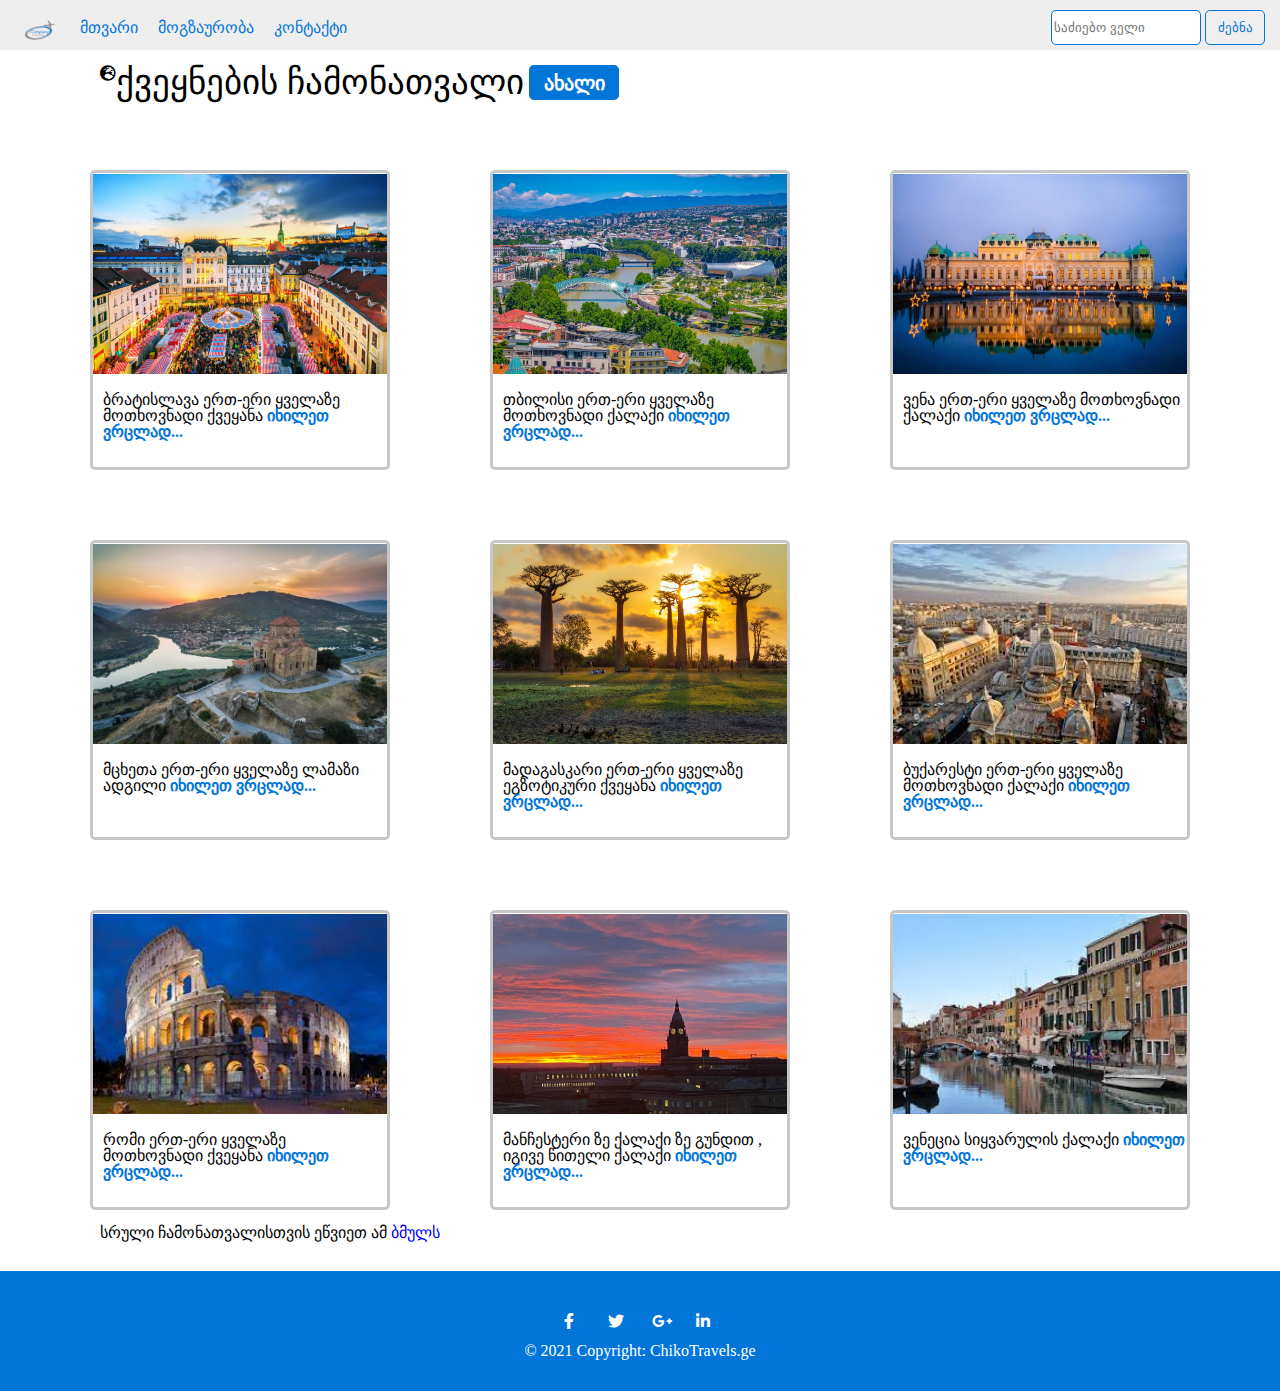
==== travel.html @ 3ccf8104 "message" ====
<!DOCTYPE html>
<html lang="en">
<head>
    <meta charset="UTF-8">
    <meta http-equiv="X-UA-Compatible" content="IE=edge">
    <meta name="viewport" content="width=device-width, initial-scale=1.0">
    <link rel="stylesheet" href="css/reset.css">
    <link rel="stylesheet" href="css/travel.css">
    <link rel="stylesheet" href="https://cdnjs.cloudflare.com/ajax/libs/font-awesome/5.15.1/css/all.min.css">
    <title>Travel</title>
</head>
<body>
     <!-- NAVBAR -->
<section class="container">
    <div>
        <ul class="items">
            <img src="img/logo.png" alt="logo" height="40"/>
            <li class="li-item"><a class="color_a" href="index.html">მთვარი</a></li>
            <li class="li-item"><a class="color_a" href="#">მოგზაურობა</a></li>
            <li class="li-item"><a class="color_a" href="contact.html">კონტაქტი</a></li>
        </ul>
    </div>
    <div>
        <div class="input_position" style="float:left">               
                <input class="input_search" type="search" placeholder="საძიებო ველი" aria-label="Search">
                <button id="search" type="submit">ძებნა</button>
        </div>
    </div>
</section>

<!-- Boxes -->
<section>
    <div class="text_header">
        <i class="fas fa-globe-europe"></i><p class="text_start">ქვეყნების ჩამონათვალი</p><div class="text_end"><p class="text_end_text">ახალი</p></div> 
    </div>

    <div class="flex-box">
        <div class="box">
            <img class="image_box" src="img/Bratislava.jfif" alt="bratislva">
            <p class="box_text">ბრატისლავა ერთ-ერი ყველაზე მოთხოვნადი ქვეყანა
                <a class="color_same" style="font-weight: bold" href="https://en.wikipedia.org/wiki/History_of_Bratislava" target="_blank">იხილეთ ვრცლად...</a>
            </p>
        </div>
        <div class="box">
            <img class="image_box" src="img/tbilisi.jpg" alt="tbilisi">
            <p class="box_text">თბილისი ერთ-ერი ყველაზე მოთხოვნადი ქალაქი
                <a class="color_same" style="font-weight: bold" href="https://en.wikipedia.org/wiki/History_of_Bratislava" target="_blank">იხილეთ ვრცლად...</a>
            </p>
        </div>
        <div class="box">
            <img class="image_box" src="img/vena.jpg" alt="vena">
            <p class="box_text">ვენა ერთ-ერი ყველაზე მოთხოვნადი ქალაქი
                <a class="color_same" style="font-weight: bold" href="https://en.wikipedia.org/wiki/History_of_Bratislava" target="_blank">იხილეთ ვრცლად...</a>
            </p>
        </div>
    </div>

    <div class="flex-box">
        <div class="box">
            <img class="image_box" src="img/mcxeta.jpg" alt="mcxeta">
            <p class="box_text">მცხეთა ერთ-ერი ყველაზე ლამაზი ადგილი
                <a class="color_same" style="font-weight: bold" href="https://en.wikipedia.org/wiki/History_of_Bratislava" target="_blank">იხილეთ ვრცლად...</a>
            </p>
        </div>
        <div class="box">
            <img class="image_box" src="img/madagascar.jpg" alt="madagascar">
            <p class="box_text">მადაგასკარი ერთ-ერი ყველაზე ეგზოტიკური ქვეყანა
                <a class="color_same" style="font-weight: bold" href="https://en.wikipedia.org/wiki/History_of_Bratislava" target="_blank">იხილეთ ვრცლად...</a>
            </p>
        </div>
        <div class="box">
            <img class="image_box" src="img/bucarest.jpg" alt="bucarest">
            <p class="box_text">ბუქარესტი ერთ-ერი ყველაზე მოთხოვნადი ქალაქი
                <a class="color_same" style="font-weight: bold" href="https://en.wikipedia.org/wiki/History_of_Bratislava" target="_blank">იხილეთ ვრცლად...</a>
            </p>
        </div>
    </div>

    <div class="flex-box">
        <div class="box">
            <img class="image_box" src="img/roma.jpg" alt="roma">
            <p class="box_text">რომი ერთ-ერი ყველაზე მოთხოვნადი ქვეყანა
                <a class="color_same" style="font-weight: bold" href="https://en.wikipedia.org/wiki/History_of_Bratislava" target="_blank">იხილეთ ვრცლად...</a>
            </p>
        </div>
        <div class="box">
            <img class="image_box" src="img/manchester.jpg" alt="manchester">
            <p class="box_text">მანჩესტერი ზე ქალაქი ზე გუნდით , იგივე წითელი ქალაქი 
                <a class="color_same" style="font-weight: bold" href="https://en.wikipedia.org/wiki/History_of_Bratislava" target="_blank">იხილეთ ვრცლად...</a>
            </p>
        </div>
        <div class="box">
            <img class="image_box" src="img/venecia.jpg" alt="venecia">
            <p class="box_text">ვენეცია სიყვარულის ქალაქი
                <a class="color_same" style="font-weight: bold" href="https://en.wikipedia.org/wiki/History_of_Bratislava" target="_blank">იხილეთ ვრცლად...</a>
            </p>
        </div>
    </div>
    <div>
        <p class="text_header">სრული ჩამონათვალისთვის ეწვიეთ ამ<a style="margin-left: 4px; color: 0275d8;" href="all.html"> ბმულს</a></p>
    </div>
    </section>
<!-- Footer -->
    <section>
        <footer class="footer_div">       
            <div class="first_fot">
                <a href="https://www.facebook.com/" target="_blank" class="btn-floating btn-fb mx-1">
                    <i class="fab fa-facebook-f footer_icons" > </i>
                </a>
                <a href="https://twitter.com/Manutd_Daily123/status/1309896765831864321?ref_src=twsrc%5Etfw%7Ctwcamp%5Etweetembed%7Ctwterm%5E1309896765831864321%7Ctwgr%5Eshare_3&ref_url=https%3A%2F%2Fwww.manchestereveningnews.co.uk%2Fsport%2Ffootball%2Ftransfer-news%2Fmanchester-united-alex-telles-transfer-19005912" target="_blank" class="btn-floating btn-tw mx-1">
                    <i class="fab fa-twitter footer_icons"> </i>
                </a>
                <a href="https://www.google.com/" target="_blank" class="btn-floating btn-gplus mx-1">
                    <i class="fab fa-google-plus-g footer_icons"> </i>
                </a>
                <a href="https://www.linkedin.com/"  target="_blank" class="btn-floating btn-li mx-1">
                    <i class="fab fa-linkedin-in footer_icons"> </i>
                </a>
            </div>
            <div class="first_fot">© 2021 Copyright:
                <a href="https://github.com/chikovani2001" target="_blank" style="color: #fff;"> ChikoTravels.ge</a>
            </div>
        </footer>
    </section>




</body>
</html>
---- css/travel.css ----
/* header */
.color_same{
    color: #0275d8;
}
*p{
    font-family: 'Montserrat', sans-serif;
}
.container{
    display: flex;
    justify-content: space-between;
    background-color: rgb(238, 238, 238);
}
.items{
    display: flex;
    justify-content: center;
    margin-left: 20px;
    margin-top: 10px;
}

.follow{
    margin-top: 20px;
    margin-right: 200px;
}
.li-item{
    margin-top: 10px;
    margin-left: 20px;
}

.logo_image{
    margin-left: 15px;
    margin-top: -5px;
    width: 40px;
    height: 40px;
    border-radius: 30px;
}

.container{
    width: 100%;
    height: 50px;
}
.input_position{
    margin-top: 10px;
    margin-right: 15px;
}

.input_search{
    height: 35px;
    width: 150px;
    border-radius: 5px;
    border: 1px solid #0275d8;
}
#search{
    border: 1px solid #0275d8;
    color:#0275d8 ;
    border-radius: 5px;
    height: 35px;
    width: 60px;
}
#search:hover{
    background-color:#0275d8 ;
    color: white;
    cursor: pointer;
    transition-duration: 1s;
}
.color_a{
    color: #0275d8;
}

/* Text Style */
.text_header{
    margin-top: 15px;
    margin-left: 100px;
    width: 550px;
    display: flex;
    flex-direction: row;
}
.text_start{
    font-size: 35px;
    color: black;
}
.text_end{
    width: 90px;
    background-color: #0275d8;
    border-radius: 5px;
    border:  solid #0275d8;
    margin-left: 5px;
}
.text_end_text{
    font-size: 20px;
    color: white;
    margin-top: 5px;
    margin-left: 12px;   
    font-weight: bold;    
}
/* BOX */
.flex-box{
    margin-top: 20px;
    width: auto;
    height: 350px;
    display: flex;
    flex-direction: row;
    justify-content: center;
}
.image_box{
    width: 294px;
    height: 200px;
    margin-top: 1px;
}
.box{
    border-radius: 5px;
    border: solid rgb(199, 199, 199);
    width: 300px;
    height: 300px;
    margin: 50px;
}
.box{
    transition-duration: 0.75s;
}
.box:hover{
    box-shadow: 0px 1px 0px 3px rgb(43, 100, 214);
}
.box_text{
    margin-top: 15px;
    margin-left: 10px;
}

/* Footer */
.footer_div{
    background-color: #fff;
    height: 120px;
    margin-top: 30px;
    width: 100%;
    display: flex;
    justify-content: center;
    flex-direction: column;
    background-color: #0275d8;
}
.footer_icons{
   margin-left: 10px;
   color: #fff;
   width: 30px;
   height: 20px;
}
.first_fot{
    color: #fff;
    margin-left: auto;
    margin-right: auto;
    margin-top: 10px;
}


@media only screen and (max-width: 600px) {
   .footer_div{
       width: 100%;
   }

   .flex-box .flex-box {
       display: flex;
       flex-direction: column;
   }
}
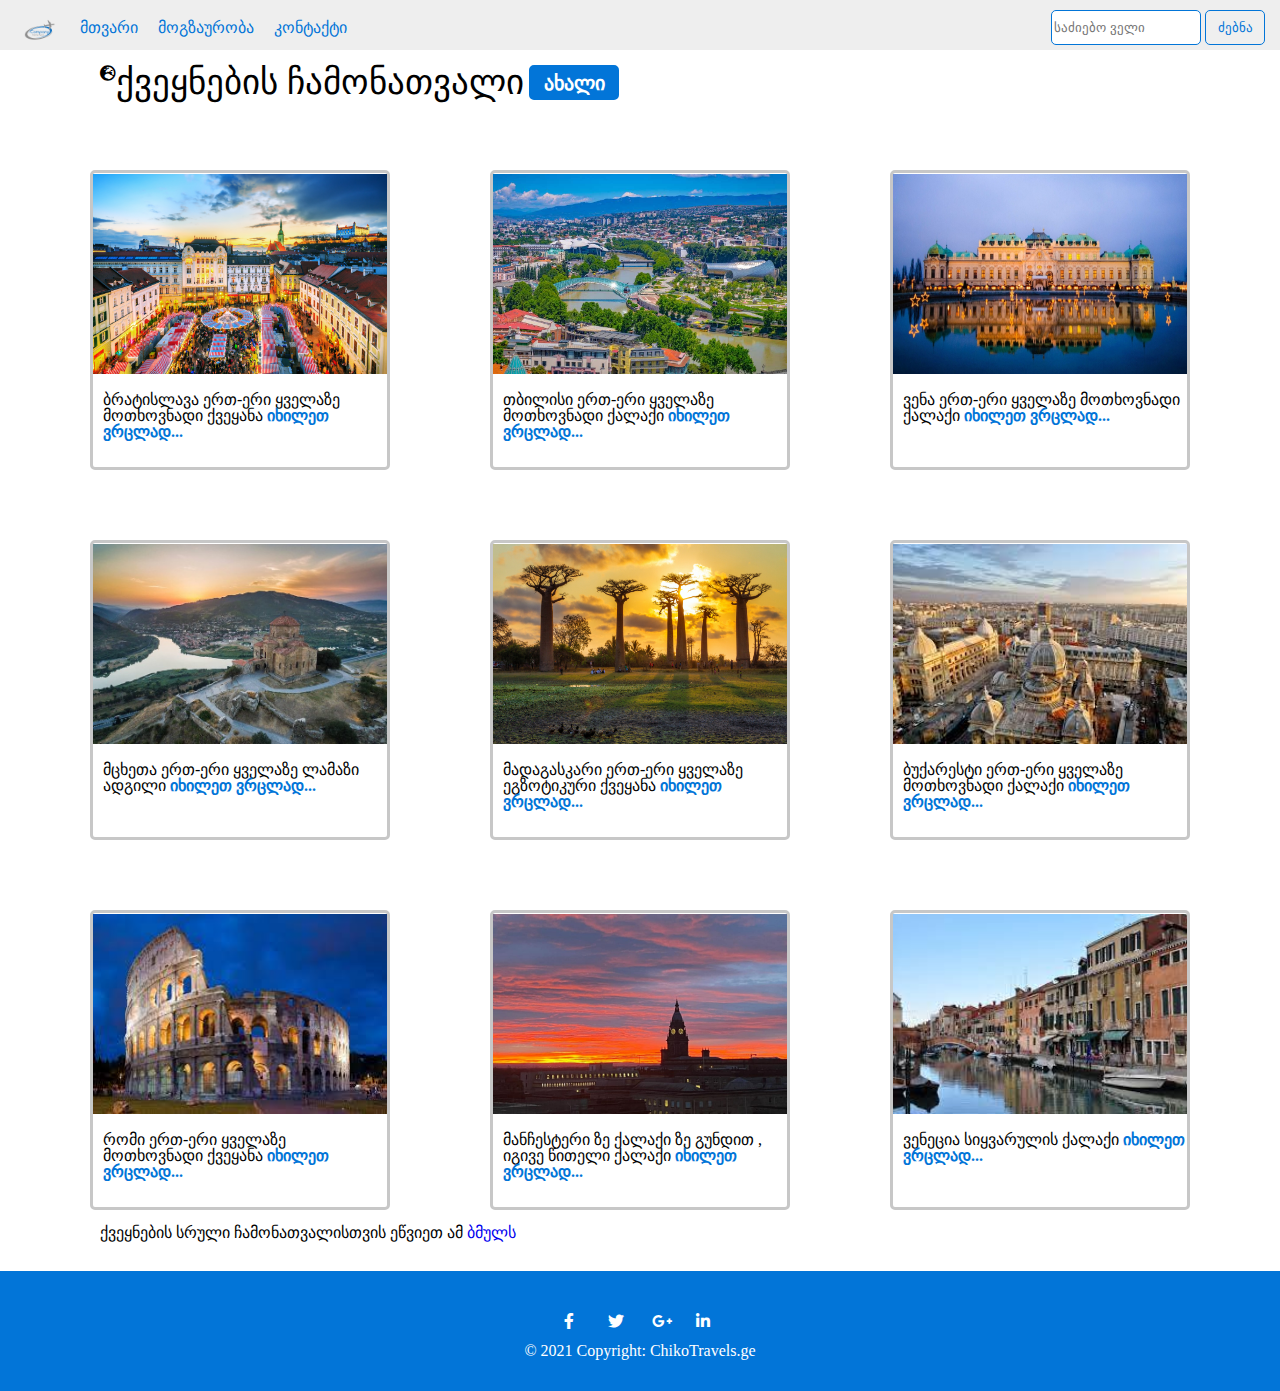
==== commit 8eb196bf: "message" ====
--- a/travel.html
+++ b/travel.html
@@ -97,7 +97,7 @@
         </div>
     </div>
     <div>
-        <p class="text_header">სრული ჩამონათვალისთვის ეწვიეთ ამ<a style="margin-left: 4px; color: 0275d8;" href="all.html"> ბმულს</a></p>
+        <p class="text_header">ქვეყნების სრული ჩამონათვალისთვის ეწვიეთ ამ<a style="margin-left: 4px; color: 0275d8;" href="all.html"> ბმულს</a></p>
     </div>
     </section>
 <!-- Footer -->
